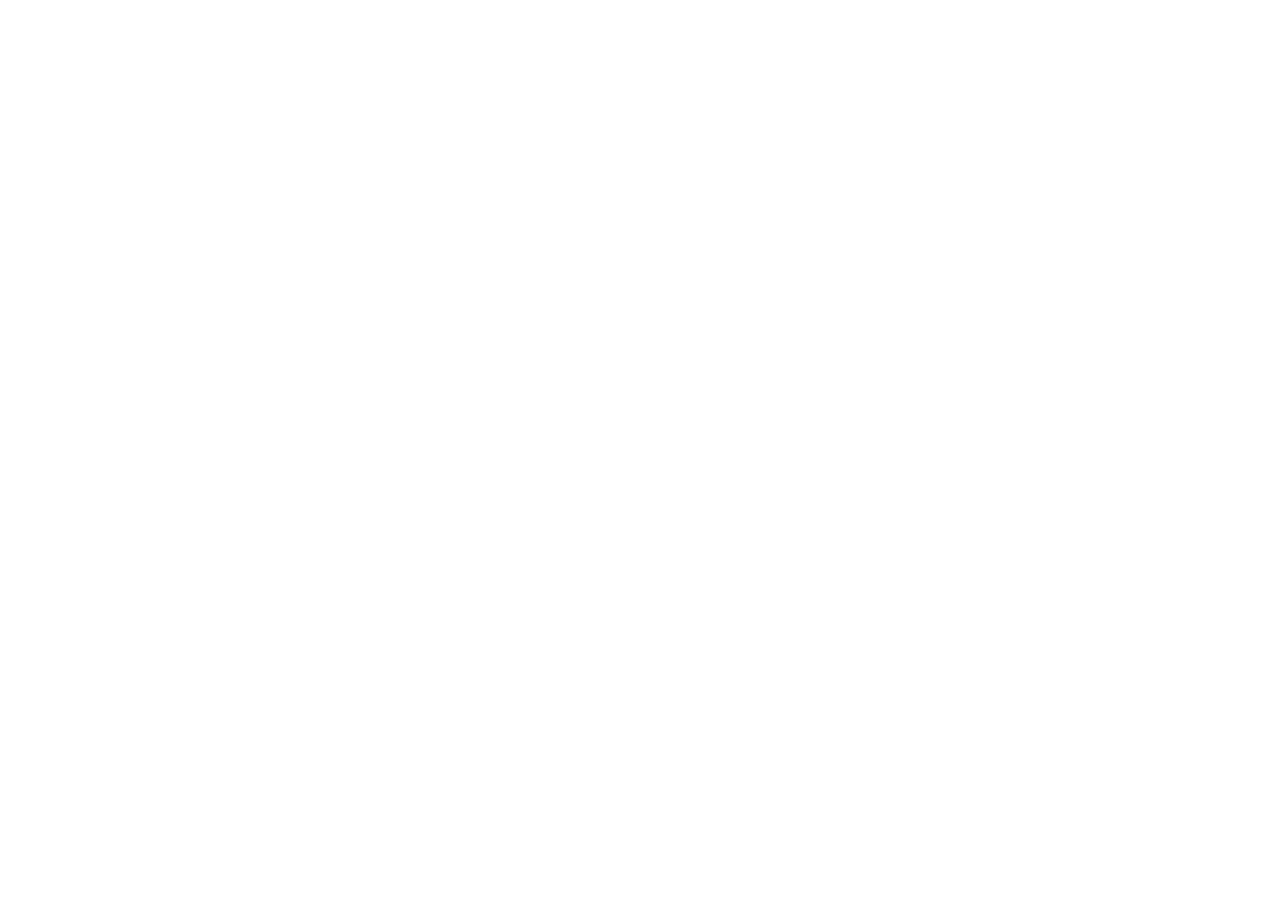
==== activities.html @ d21d5b6b "Add files via upload" ====
<!DOCTYPE html>
<html lang="ar" dir="rtl">
<head>
<meta charset="utf-8">
<meta name="viewport" content="width=device-width, initial-scale=1, viewport-fit=cover">
<meta name="description" content="">
<meta name="theme-color" content="#14563F">
<title>المنظمة الشبابية لإنماء قرية اسبيخات</title>
<!-- Aperçu de partage (WhatsApp, Facebook). Le nom est répété ici volontairement. -->
<meta property="og:title" content="المنظمة الشبابية لإنماء قرية اسبيخات">
<meta property="og:description" content="منصة عضوية وأنشطة المنظمة الشبابية لإنماء قرية اسبيخات">
<meta property="og:image" content="assets/logo-512.png">
<meta property="og:type" content="website">
<link rel="icon" href="assets/logo.svg" type="image/svg+xml">
<link rel="preconnect" href="https://fonts.googleapis.com">
<link rel="preconnect" href="https://fonts.gstatic.com" crossorigin>
<link href="https://fonts.googleapis.com/css2?family=Reem+Kufi:wght@400;500;600;700&family=IBM+Plex+Sans+Arabic:wght@400;500;600;700&display=swap" rel="stylesheet">
<link rel="stylesheet" href="assets/styles.css">
</head>
<body>
  <main class="shell" id="app"></main>
  <script src="assets/config.js"></script>
  <script src="assets/app.js"></script>
  <script>
    boot(renderActivities, 'activities');
  </script>
</body>
</html>
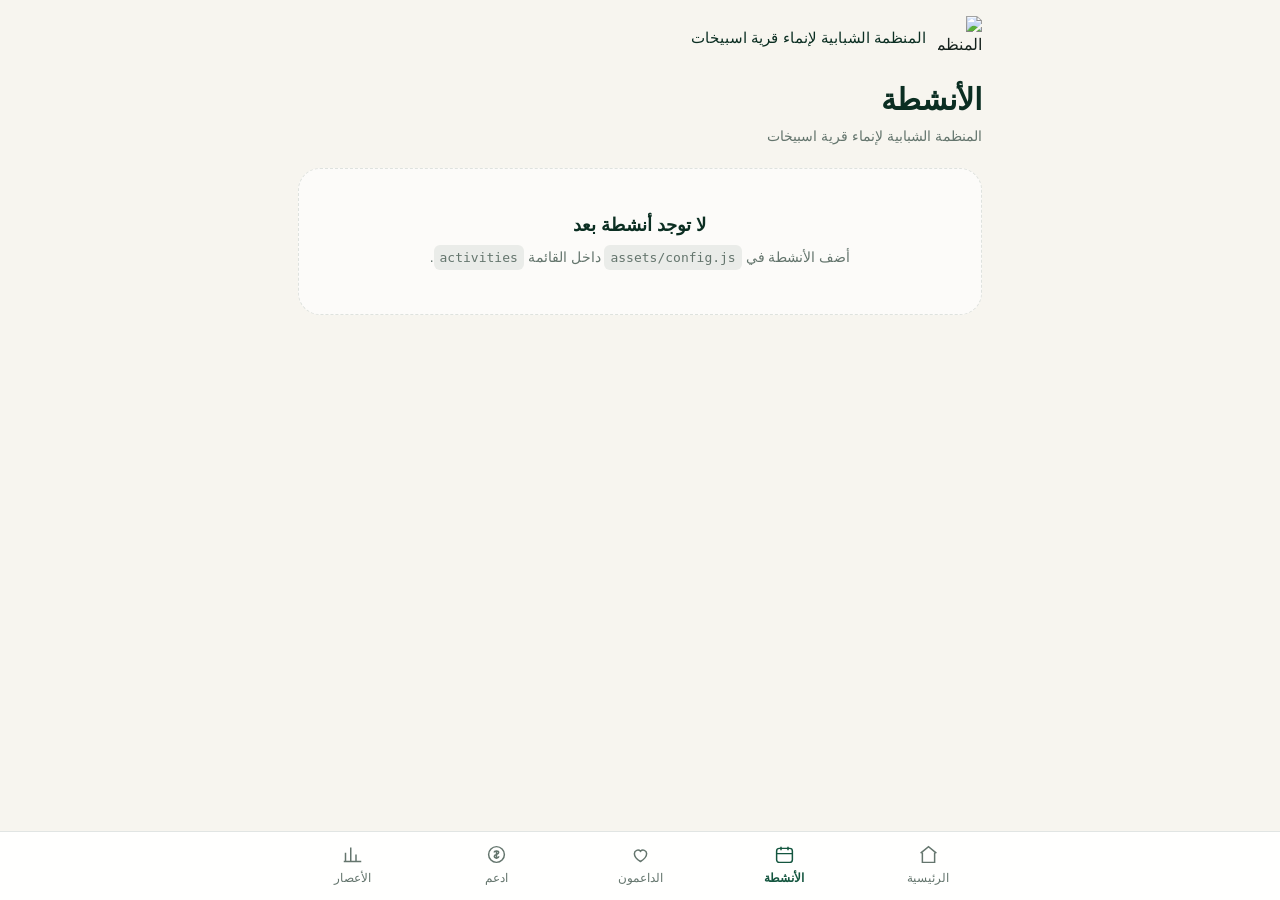
==== commit 78796d35: "Add files via upload" ====
--- a/activities.html
+++ b/activities.html
@@ -9,18 +9,18 @@
 <!-- Aperçu de partage (WhatsApp, Facebook). Le nom est répété ici volontairement. -->
 <meta property="og:title" content="المنظمة الشبابية لإنماء قرية اسبيخات">
 <meta property="og:description" content="منصة عضوية وأنشطة المنظمة الشبابية لإنماء قرية اسبيخات">
-<meta property="og:image" content="assets/logo-512.png">
+<meta property="og:image" content="logo-512.png">
 <meta property="og:type" content="website">
-<link rel="icon" href="assets/logo.svg" type="image/svg+xml">
+<link rel="icon" href="logo.svg" type="image/svg+xml">
 <link rel="preconnect" href="https://fonts.googleapis.com">
 <link rel="preconnect" href="https://fonts.gstatic.com" crossorigin>
 <link href="https://fonts.googleapis.com/css2?family=Reem+Kufi:wght@400;500;600;700&family=IBM+Plex+Sans+Arabic:wght@400;500;600;700&display=swap" rel="stylesheet">
-<link rel="stylesheet" href="assets/styles.css">
+<link rel="stylesheet" href="styles.css">
 </head>
 <body>
   <main class="shell" id="app"></main>
-  <script src="assets/config.js"></script>
-  <script src="assets/app.js"></script>
+  <script src="config.js"></script>
+  <script src="app.js"></script>
   <script>
     boot(renderActivities, 'activities');
   </script>
--- a/styles.css
+++ b/styles.css
@@ -0,0 +1,360 @@
+/* =========================================================
+   styles.css : theme vert & or, RTL, mobile-first
+   ========================================================= */
+
+:root {
+  --primary: #14563F;
+  --primary-deep: #0B2E22;
+  --gold: #C9992F;
+  --paper: #F7F5EF;
+
+  --ink: #16221D;
+  --muted: #64756D;
+  --line: rgba(11, 46, 34, .12);
+  --card: #FFFFFF;
+
+  --r-sm: 10px;
+  --r-md: 16px;
+  --r-lg: 22px;
+
+  --shadow: 0 1px 2px rgba(11,46,34,.06), 0 8px 24px rgba(11,46,34,.07);
+  --nav-h: 68px;
+}
+
+* { box-sizing: border-box; }
+
+html, body {
+  margin: 0;
+  padding: 0;
+  background: var(--paper);
+  color: var(--ink);
+  font-family: "IBM Plex Sans Arabic", "Segoe UI", Tahoma, sans-serif;
+  font-size: 16px;
+  line-height: 1.65;
+  -webkit-text-size-adjust: 100%;
+}
+
+body {
+  padding-bottom: calc(var(--nav-h) + env(safe-area-inset-bottom, 0px) + 12px);
+}
+
+h1, h2, h3, .display {
+  font-family: "Reem Kufi", "IBM Plex Sans Arabic", sans-serif;
+  font-weight: 600;
+  line-height: 1.35;
+  margin: 0;
+}
+
+a { color: inherit; text-decoration: none; }
+button { font-family: inherit; }
+
+.shell {
+  max-width: 720px;
+  margin: 0 auto;
+  padding: 0 18px;
+}
+
+/* ---------- En-tête ---------- */
+.topbar {
+  display: flex;
+  align-items: center;
+  gap: 12px;
+  padding: 16px 18px 10px;
+  max-width: 720px;
+  margin: 0 auto;
+}
+.topbar img { width: 44px; height: 44px; display: block; }
+.topbar .name {
+  font-family: "Reem Kufi", sans-serif;
+  font-size: 15px;
+  color: var(--primary-deep);
+  line-height: 1.3;
+}
+
+/* ---------- Titre de page ---------- */
+.page-title {
+  font-size: 30px;
+  color: var(--primary-deep);
+  margin: 10px 0 4px;
+}
+.page-sub { color: var(--muted); font-size: 14px; margin: 0 0 20px; }
+
+/* ---------- Accueil ---------- */
+.hero {
+  text-align: center;
+  padding: 26px 0 8px;
+}
+.hero img.mark {
+  width: 132px; height: 132px;
+  filter: drop-shadow(0 10px 24px rgba(11,46,34,.20));
+}
+.hero h1 {
+  font-size: 26px;
+  color: var(--primary-deep);
+  margin-top: 20px;
+}
+.hero h1 .accent {
+  display: block;
+  font-size: 34px;
+  color: var(--primary);
+  margin-top: 2px;
+}
+.hero .country {
+  color: var(--muted);
+  font-size: 15px;
+  margin-top: 10px;
+}
+.hero .rule {
+  width: 52px; height: 3px;
+  background: var(--gold);
+  border-radius: 3px;
+  margin: 18px auto 0;
+}
+
+/* ---------- Boutons ---------- */
+.btn {
+  display: block;
+  width: 100%;
+  text-align: center;
+  padding: 15px 18px;
+  border-radius: var(--r-md);
+  font-weight: 600;
+  font-size: 16px;
+  border: 1.5px solid transparent;
+  cursor: pointer;
+  transition: transform .12s ease, background .15s ease;
+}
+.btn:active { transform: scale(.985); }
+.btn-primary { background: var(--primary); color: #fff; }
+.btn-primary:hover { background: var(--primary-deep); }
+.btn-outline { background: transparent; color: var(--primary-deep); border-color: var(--line); }
+.btn-outline:hover { border-color: var(--primary); }
+.btn-ghost {
+  background: none; color: var(--muted);
+  font-size: 14px; padding: 10px; font-weight: 500;
+}
+.btn-row { display: grid; gap: 12px; margin: 28px 0 8px; }
+
+/* ---------- Cartes ---------- */
+.card {
+  background: var(--card);
+  border: 1px solid var(--line);
+  border-radius: var(--r-lg);
+  box-shadow: var(--shadow);
+  padding: 16px;
+  margin-bottom: 12px;
+}
+
+/* ---------- Bandeau statistique ---------- */
+.stat {
+  background: var(--primary-deep);
+  color: #fff;
+  border-radius: var(--r-lg);
+  padding: 20px;
+  text-align: center;
+  margin-bottom: 18px;
+}
+.stat .big {
+  font-family: "Reem Kufi", sans-serif;
+  font-size: 44px;
+  line-height: 1;
+  color: var(--gold);
+}
+.stat .label { font-size: 14px; opacity: .85; margin-top: 6px; }
+
+/* ---------- Filtres / tri ---------- */
+.chips { display: flex; gap: 8px; overflow-x: auto; padding: 2px 0 14px; scrollbar-width: none; }
+.chips::-webkit-scrollbar { display: none; }
+.chip {
+  white-space: nowrap;
+  padding: 8px 14px;
+  border-radius: 999px;
+  border: 1px solid var(--line);
+  background: #fff;
+  color: var(--muted);
+  font-size: 13.5px;
+  cursor: pointer;
+}
+.chip[aria-pressed="true"] {
+  background: var(--primary);
+  border-color: var(--primary);
+  color: #fff;
+}
+.chips-label { font-size: 13px; color: var(--muted); margin-bottom: 6px; }
+
+/* ---------- Ligne de classement (élément signature) ---------- */
+.rank {
+  display: grid;
+  grid-template-columns: 34px 1fr auto;
+  gap: 12px;
+  align-items: center;
+  background: #fff;
+  border: 1px solid var(--line);
+  border-radius: var(--r-md);
+  padding: 14px;
+  margin-bottom: 10px;
+}
+.rank .pos {
+  font-family: "Reem Kufi", sans-serif;
+  font-size: 18px;
+  color: var(--muted);
+  text-align: center;
+}
+.rank.top .pos { color: var(--gold); }
+.rank .title { font-weight: 600; font-size: 16.5px; }
+.rank .meta { font-size: 13px; color: var(--muted); }
+.rank .count {
+  font-family: "Reem Kufi", sans-serif;
+  font-size: 17px;
+  color: var(--primary-deep);
+  white-space: nowrap;
+}
+.bar {
+  height: 7px;
+  border-radius: 99px;
+  background: rgba(11,46,34,.09);
+  overflow: hidden;
+  margin: 8px 0 6px;
+}
+.bar > span {
+  display: block;
+  height: 100%;
+  border-radius: 99px;
+  background: linear-gradient(90deg, var(--gold), var(--primary));
+  transition: width .6s cubic-bezier(.2,.7,.3,1);
+}
+
+/* ---------- Activités ---------- */
+.activity {
+  display: block;
+  background: #fff;
+  border: 1px solid var(--line);
+  border-radius: var(--r-lg);
+  overflow: hidden;
+  margin-bottom: 12px;
+  box-shadow: var(--shadow);
+}
+.activity .thumb {
+  aspect-ratio: 16 / 9;
+  background: linear-gradient(135deg, var(--primary), var(--primary-deep));
+  display: flex; align-items: center; justify-content: center;
+}
+.activity .thumb img { width: 100%; height: 100%; object-fit: cover; }
+.activity .thumb .ph { width: 54px; height: 54px; opacity: .55; }
+.activity .body { padding: 14px 16px 16px; }
+.activity h3 { font-size: 18px; color: var(--primary-deep); }
+.activity p { margin: 6px 0 0; font-size: 14px; color: var(--muted); }
+.tag {
+  display: inline-block;
+  font-size: 12px;
+  padding: 3px 10px;
+  border-radius: 99px;
+  margin-top: 10px;
+}
+.tag.upcoming { background: rgba(20,86,63,.10); color: var(--primary); }
+.tag.running  { background: rgba(201,153,47,.16); color: #8a6512; }
+.tag.ended    { background: rgba(11,46,34,.07); color: var(--muted); }
+
+/* ---------- Dons ---------- */
+.method {
+  display: flex;
+  justify-content: space-between;
+  align-items: center;
+  gap: 12px;
+  padding: 14px 0;
+  border-bottom: 1px dashed var(--line);
+}
+.method:last-child { border-bottom: 0; }
+.method .val { font-family: "Reem Kufi", sans-serif; color: var(--primary-deep); direction: ltr; }
+.copy {
+  border: 1px solid var(--line);
+  background: #fff;
+  border-radius: var(--r-sm);
+  padding: 6px 12px;
+  font-size: 13px;
+  cursor: pointer;
+  color: var(--muted);
+}
+
+/* ---------- Formulaire ---------- */
+.field { margin-bottom: 14px; }
+.field label { display: block; font-size: 14px; margin-bottom: 6px; color: var(--primary-deep); font-weight: 500; }
+.field input, .field select, .field textarea {
+  width: 100%;
+  padding: 13px 14px;
+  border: 1px solid var(--line);
+  border-radius: var(--r-md);
+  background: #fff;
+  font-family: inherit;
+  font-size: 15.5px;
+  color: var(--ink);
+}
+.field input:focus, .field select:focus, .field textarea:focus {
+  outline: 2px solid var(--primary);
+  outline-offset: 1px;
+  border-color: transparent;
+}
+.form-note { font-size: 13px; color: var(--muted); margin-top: 14px; }
+
+/* ---------- État vide ---------- */
+.empty {
+  text-align: center;
+  padding: 44px 20px;
+  border: 1px dashed var(--line);
+  border-radius: var(--r-lg);
+  background: rgba(255,255,255,.6);
+}
+.empty h3 { font-size: 18px; color: var(--primary-deep); }
+.empty p { color: var(--muted); font-size: 14px; margin: 8px 0 0; }
+.empty code {
+  background: rgba(11,46,34,.07);
+  padding: 2px 6px;
+  border-radius: 6px;
+  font-size: 13px;
+  direction: ltr;
+  display: inline-block;
+}
+
+/* ---------- Navigation basse ---------- */
+.bottomnav {
+  position: fixed;
+  inset-inline: 0;
+  bottom: 0;
+  z-index: 40;
+  background: rgba(255,255,255,.92);
+  backdrop-filter: blur(12px);
+  border-top: 1px solid var(--line);
+  padding-bottom: env(safe-area-inset-bottom, 0px);
+}
+.bottomnav ul {
+  display: flex;
+  list-style: none;
+  margin: 0 auto;
+  padding: 0;
+  max-width: 720px;
+  height: var(--nav-h);
+}
+.bottomnav li { flex: 1; }
+.bottomnav a {
+  height: 100%;
+  display: flex;
+  flex-direction: column;
+  align-items: center;
+  justify-content: center;
+  gap: 4px;
+  font-size: 12px;
+  color: var(--muted);
+}
+.bottomnav a svg { width: 21px; height: 21px; stroke: currentColor; fill: none; stroke-width: 1.7; }
+.bottomnav a[aria-current="page"] { color: var(--primary); font-weight: 600; }
+
+footer.credits {
+  text-align: center;
+  font-size: 12.5px;
+  color: var(--muted);
+  padding: 26px 18px 8px;
+}
+
+@media (prefers-reduced-motion: reduce) {
+  * { animation: none !important; transition: none !important; }
+}
